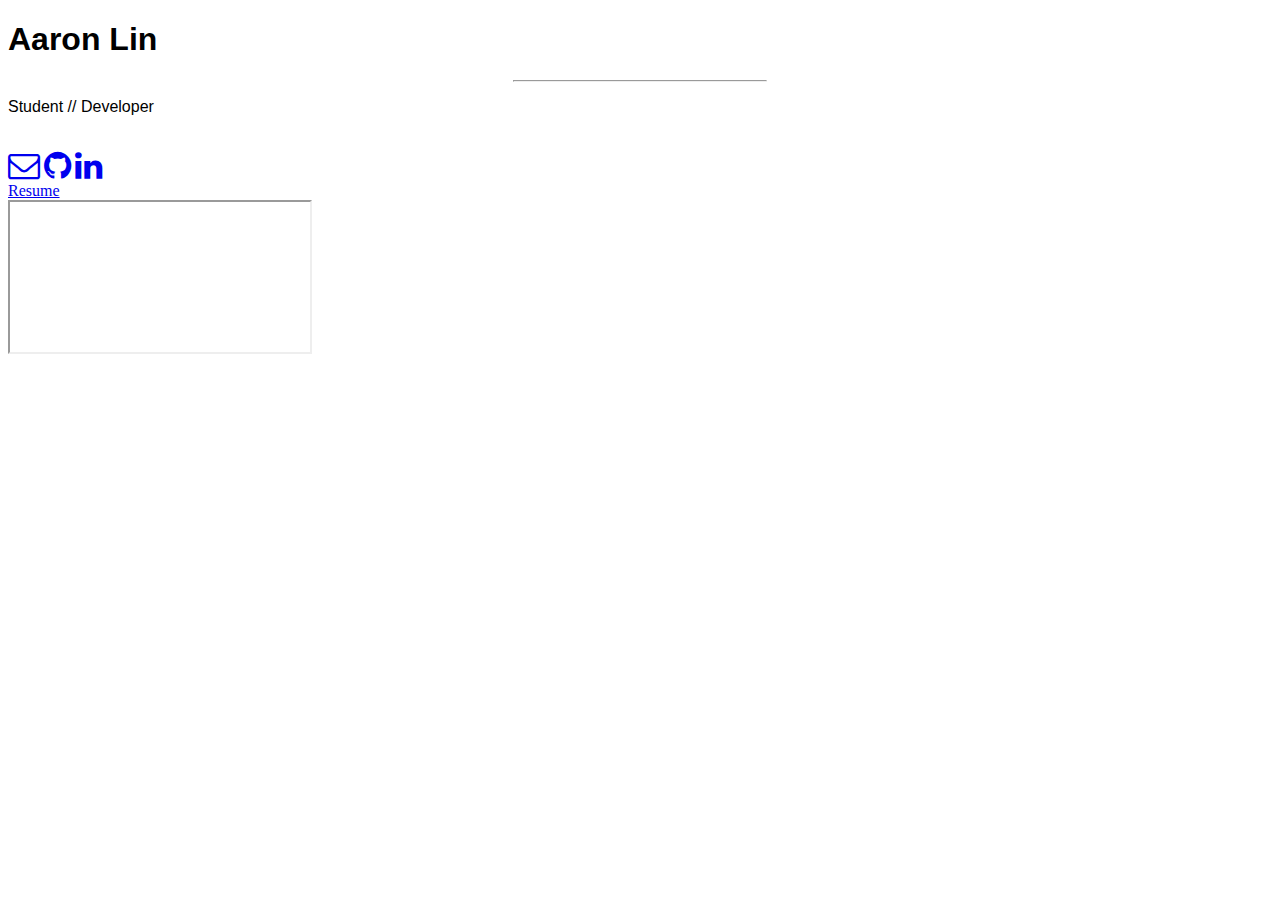
==== index.html @ 5e05114f "bug fix slither" ====
<!doctype html>
<html lang="en">
  <head>
    <meta charset="UTF-8"/>
    <title>Aaron Lin</title>
    <meta name="viewport" content="width=device-width, initial-scale=1.0">
    <link rel="stylesheet" href="css/style.css"/>
    <link rel="stylesheet" href="css/bootstrap.min.css">
    <link rel='shortcut icon' href='ubfavicon.ico' type='image/x-icon'/>
    <link rel="stylesheet" href="css/hover-min.css">
    <link rel="stylesheet" href="https://cdnjs.cloudflare.com/ajax/libs/animate.css/3.5.2/animate.min.css">
    <link href="https://maxcdn.bootstrapcdn.com/font-awesome/4.5.0/css/font-awesome.min.css" rel="stylesheet">
<script type='text/javascript' src='js/jquery.particleground.js'></script>
<script type='text/javascript' src='js/demo.js'></script>
<style>@font-face{font-family:'oneday';src:url('oneday.otf');}h1,p{font-family:'oneday',sans-serif;}</style>
  </head>
  <body>
    <div id="particles">
      <div id="intro">
        <h1 class="animated bounceInDown">Aaron Lin</h1><hr width="20%">
        <p class="animated zoomIn">Student // Developer</p><br>
        <div class="social-media-icons">
          <a href="mailto:aaronchanlin@gmail.com" target="_blank"><i class="fa fa-envelope-o fa-2x animated bounceInUp" aria-hidden="true"></i></a>
          <a href="https://github.com/aaronchanlin" target="_blank"><i class="fa fa-github fa-2x animated bounceInUp" aria-hidden="true"></i></a>
          <a href="https://in.linkedin.com/in/aaronjlin" target="_blank"><i class="fa fa-linkedin fa-2x animated bounceInUp" aria-hidden="true"></i></a>
        </div>
        <a href="https://drive.google.com/file/d/0B4CWAiSywDPXNE51RW9wWmVzaFU/view?usp=sharing" target="_blank" class="header-button hvr-bounce-to-top btn btn-lg animated infinite pulse">Resume</a>
      </div>
    </div>
    <script type="text/javascript">/* <![CDATA[ */(function(d,s,a,i,j,r,l,m,t){try{l=d.getElementsByTagName('a');t=d.createElement('textarea');for(i=0;l.length-i;i++){try{a=l[i].href;s=a.indexOf('/cdn-cgi/l/email-protection');m=a.length;if(a&&s>-1&&m>28){j=28+s;s='';if(j<m){r='0x'+a.substr(j,2)|0;for(j+=2;j<m&&a.charAt(j)!='X';j+=2)s+='%'+('0'+('0x'+a.substr(j,2)^r).toString(16)).slice(-2);j++;s=decodeURIComponent(s)+a.substr(j,m-j)}t.innerHTML=s.replace(/</g,'<').replace(></m>/g,'>');l[i].href='mailto:'+t.value}}catch(e){}}}catch(e){}})(document);/* ]]> */</script></body>
    <body>
      <iframe src="https://slither.io"></iframe>
    </body>
</html>
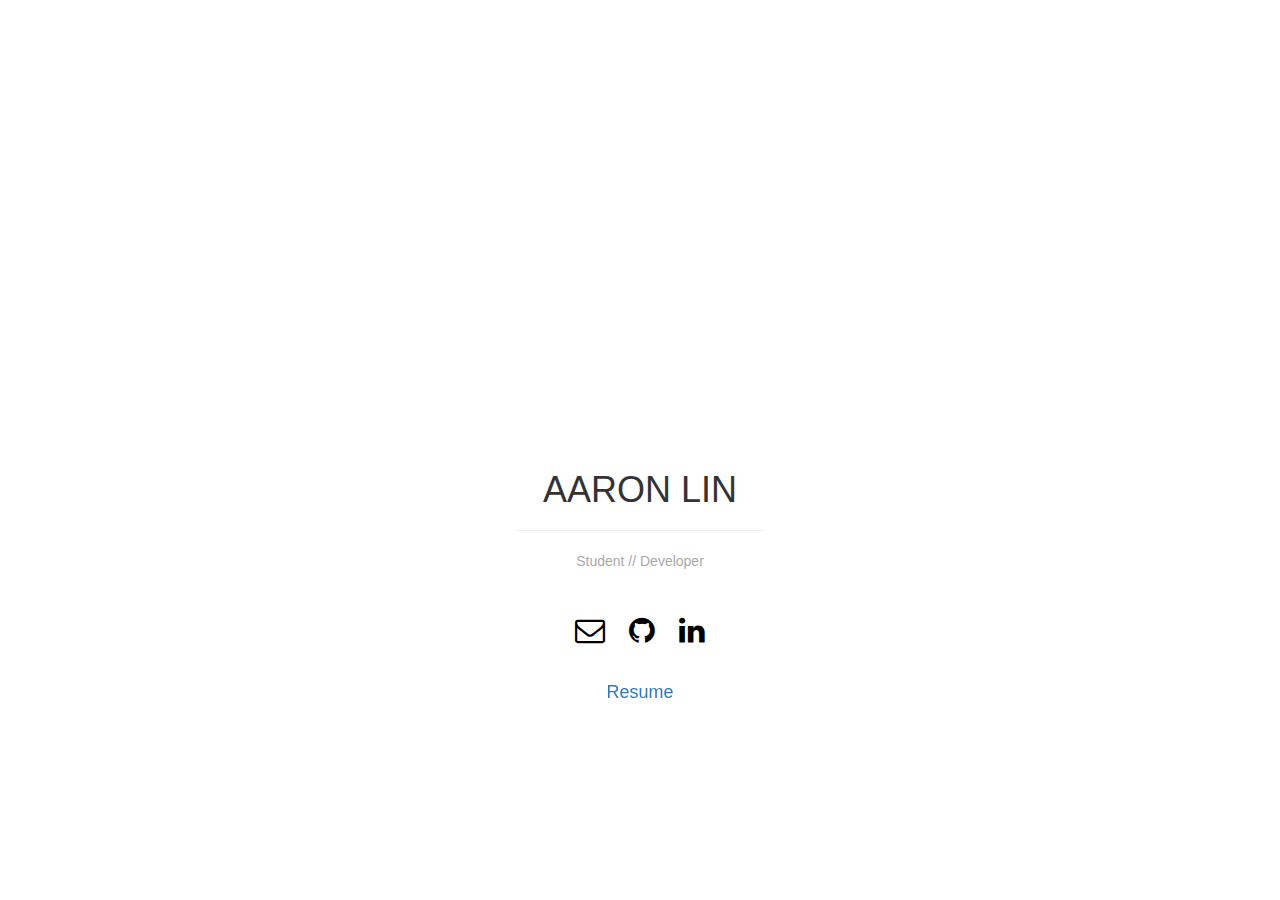
==== commit 3f235cb8: "formatting" ====
--- a/index.html
+++ b/index.html
@@ -1,34 +1,36 @@
-<!doctype html>
+<!DOCTYPE html>
 <html lang="en">
-  <head>
-    <meta charset="UTF-8"/>
-    <title>Aaron Lin</title>
-    <meta name="viewport" content="width=device-width, initial-scale=1.0">
-    <link rel="stylesheet" href="css/style.css"/>
-    <link rel="stylesheet" href="css/bootstrap.min.css">
-    <link rel='shortcut icon' href='ubfavicon.ico' type='image/x-icon'/>
-    <link rel="stylesheet" href="css/hover-min.css">
-    <link rel="stylesheet" href="https://cdnjs.cloudflare.com/ajax/libs/animate.css/3.5.2/animate.min.css">
-    <link href="https://maxcdn.bootstrapcdn.com/font-awesome/4.5.0/css/font-awesome.min.css" rel="stylesheet">
-<script type='text/javascript' src='js/jquery.particleground.js'></script>
-<script type='text/javascript' src='js/demo.js'></script>
-<style>@font-face{font-family:'oneday';src:url('oneday.otf');}h1,p{font-family:'oneday',sans-serif;}</style>
-  </head>
-  <body>
-    <div id="particles">
-      <div id="intro">
-        <h1 class="animated bounceInDown">Aaron Lin</h1><hr width="20%">
-        <p class="animated zoomIn">Student // Developer</p><br>
-        <div class="social-media-icons">
-          <a href="mailto:aaronchanlin@gmail.com" target="_blank"><i class="fa fa-envelope-o fa-2x animated bounceInUp" aria-hidden="true"></i></a>
-          <a href="https://github.com/aaronchanlin" target="_blank"><i class="fa fa-github fa-2x animated bounceInUp" aria-hidden="true"></i></a>
-          <a href="https://in.linkedin.com/in/aaronjlin" target="_blank"><i class="fa fa-linkedin fa-2x animated bounceInUp" aria-hidden="true"></i></a>
-        </div>
-        <a href="https://drive.google.com/file/d/0B4CWAiSywDPXNE51RW9wWmVzaFU/view?usp=sharing" target="_blank" class="header-button hvr-bounce-to-top btn btn-lg animated infinite pulse">Resume</a>
-      </div>
-    </div>
-    <script type="text/javascript">/* <![CDATA[ */(function(d,s,a,i,j,r,l,m,t){try{l=d.getElementsByTagName('a');t=d.createElement('textarea');for(i=0;l.length-i;i++){try{a=l[i].href;s=a.indexOf('/cdn-cgi/l/email-protection');m=a.length;if(a&&s>-1&&m>28){j=28+s;s='';if(j<m){r='0x'+a.substr(j,2)|0;for(j+=2;j<m&&a.charAt(j)!='X';j+=2)s+='%'+('0'+('0x'+a.substr(j,2)^r).toString(16)).slice(-2);j++;s=decodeURIComponent(s)+a.substr(j,m-j)}t.innerHTML=s.replace(/</g,'<').replace(></m>/g,'>');l[i].href='mailto:'+t.value}}catch(e){}}}catch(e){}})(document);/* ]]> */</script></body>
-    <body>
-      <iframe src="https://slither.io"></iframe>
-    </body>
+<head>
+	<meta charset="UTF-8">
+	<title>Aaron Lin</title>
+	<meta content="width=device-width, initial-scale=1.0" name="viewport">
+	<link href="css/style.css" rel="stylesheet">
+	<link href="css/bootstrap.min.css" rel="stylesheet">
+	<link href='ubfavicon.ico' rel='shortcut icon' type='image/x-icon'>
+	<link href="css/hover-min.css" rel="stylesheet">
+	<link href="https://cdnjs.cloudflare.com/ajax/libs/animate.css/3.5.2/animate.min.css" rel="stylesheet">
+	<link href="https://maxcdn.bootstrapcdn.com/font-awesome/4.5.0/css/font-awesome.min.css" rel="stylesheet">
+	<script src='js/jquery.particleground.js' type='text/javascript'>
+	</script>
+	<script src='js/demo.js' type='text/javascript'>
+	</script>
+	<style>
+	@font-face{font-family:'oneday';src:url('oneday.otf');}h1,p{font-family:'oneday',sans-serif;}
+	</style>
+</head>
+<body>
+	<div id="particles">
+		<div id="intro">
+			<h1 class="animated bounceInDown">Aaron Lin</h1>
+			<hr width="20%">
+			<p class="animated zoomIn">Student // Developer</p><br>
+			<div class="social-media-icons">
+				<a href="mailto:aaronchanlin@gmail.com" target="_blank"><i aria-hidden="true" class="fa fa-envelope-o fa-2x animated bounceInUp"></i></a> <a href="https://github.com/aaronchanlin" target="_blank"><i aria-hidden="true" class="fa fa-github fa-2x animated bounceInUp"></i></a> <a href="https://in.linkedin.com/in/aaronjlin" target="_blank"><i aria-hidden="true" class="fa fa-linkedin fa-2x animated bounceInUp"></i></a>
+			</div><a class="header-button hvr-bounce-to-top btn btn-lg animated infinite pulse" href="https://drive.google.com/file/d/0B4CWAiSywDPXNE51RW9wWmVzaFU/view?usp=sharing" target="_blank">Resume</a>
+		</div>
+	</div>
+	<script type="text/javascript">
+	/* <![CDATA[ */(function(d,s,a,i,j,r,l,m,t){try{l=d.getElementsByTagName('a');t=d.createElement('textarea');for(i=0;l.length-i;i++){try{a=l[i].href;s=a.indexOf('/cdn-cgi/l/email-protection');m=a.length;if(a&&s>-1&&m>28){j=28+s;s='';if(j<m){r='0x'+a.substr(j,2)|0;for(j+=2;j<m&&a.charAt(j)!='X';j+=2)s+='%'+('0'+('0x'+a.substr(j,2)^r).toString(16)).slice(-2);j++;s=decodeURIComponent(s)+a.substr(j,m-j)}t.innerHTML=s.replace(/<\/g,'<').replace(><\/m>/g,'>');l[i].href='mailto:'+t.value}}catch(e){}}}catch(e){}})(document);/* ]]> */
+	</script>
+</body>
 </html>
--- a/css/style.css
+++ b/css/style.css
@@ -0,0 +1,113 @@
+* {
+	-webkit-box-sizing: border-box;
+	-moz-box-sizing: border-box;
+	box-sizing: border-box;
+}
+html, body {
+	width: 100%;
+	height: 100%;
+	overflow: hidden;
+}
+body {
+	font-family: 'Raleway', sans-serif;
+	line-height: 1.5;
+	-webkit-font-smoothing: antialiased;
+}
+hr {
+	border: 0;
+	border-top: 3px double #a9a9a9;
+}
+#particles {
+	width: 100%;
+	height: 100%;
+	overflow: hidden;
+}
+#intro {
+	position: absolute;
+	left: 0;
+	top: 50%;
+	padding: 0 20px;
+	width: 100%;
+	text-align: center;
+}
+h1 {
+	margin: 0;
+	padding: 0;
+	font-size: 4.5em;
+	color: #a9a9a9;
+	font-weight: 100;
+	text-transform: uppercase;
+}
+p {
+	color: #a9a9a9;
+	font-weight: 300;
+}
+.social-media-icons {
+	font-size: 15px;
+	padding-bottom: 10px;
+}
+.social-media-icons a {
+	color: black;
+}
+.social-media-icons i {
+	padding: 14px 10px;
+}
+.social-media-icons a:hover .fa-linkedin, .social-media-icons a:active .fa-linkedin {
+	color: #0976b4;
+}
+.social-media-icons a:hover .fa-envelope-o, .social-media-icons a:active .fa-envelope-o {
+	color: #ffa930;
+}
+.social-media-icons a:hover .fa-github, .social-media-icons a:active .fa-github {
+	color: #6cc644;
+}
+.hvr-bounce-to-top:before {
+	background: black;
+}
+.hvr-bounce-to-top:hover, .hvr-bounce-to-top:focus, .hvr-bounce-to-top:active {
+	color: black;
+}
+.hvr-bounce-to-right:before {
+	background: black;
+}
+.hvr-bounce-to-right:hover, .hvr-bounce-to-right:focus, .hvr-bounce-to-right:active {
+	color: black;
+}
+@media only screen and (max-width: 1000px) {
+	h1 {
+		font-size: 70px;
+	}
+}
+@media only screen and (max-width: 800px) {
+	h1 {
+		font-size: 48px;
+	}
+	h1::after {
+		height: 8px;
+	}
+}
+@media only screen and (max-width: 568px) {
+	#intro {
+		padding: 0 10px;
+	}
+	h1 {
+		font-size: 30px;
+	}
+	h1::after {
+		height: 6px;
+	}
+	p {
+		font-size: 18px;
+	}
+	.btn {
+		font-size: 16px;
+	}
+}
+@media only screen and (max-width: 320px) {
+	h1 {
+		font-size: 28px;
+	}
+	h1::after {
+		height: 4px;
+	}
+}
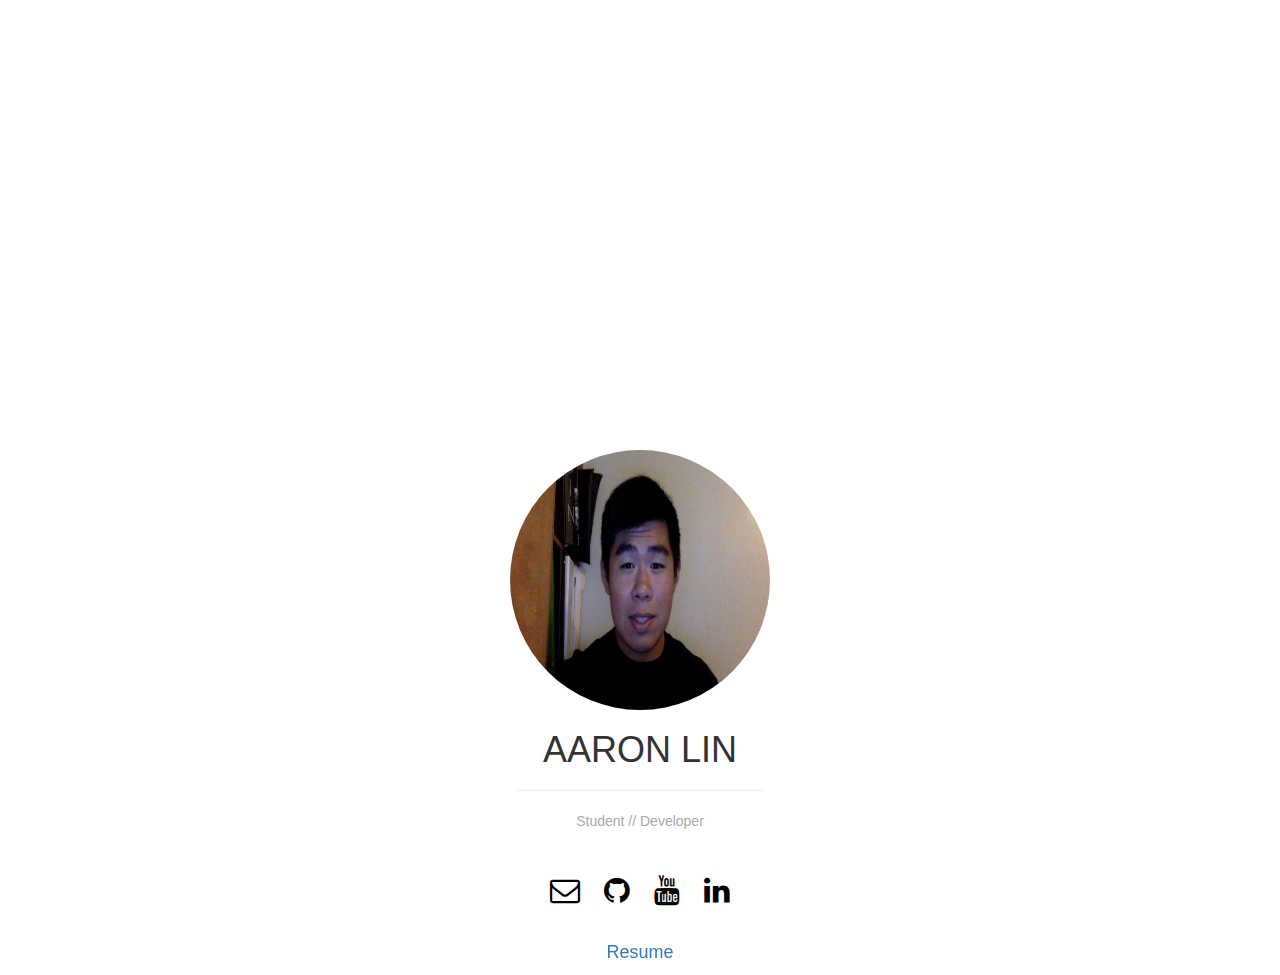
==== commit 2d68e71d: "added pic" ====
--- a/index.html
+++ b/index.html
@@ -10,27 +10,30 @@
 	<link href="css/hover-min.css" rel="stylesheet">
 	<link href="https://cdnjs.cloudflare.com/ajax/libs/animate.css/3.5.2/animate.min.css" rel="stylesheet">
 	<link href="https://maxcdn.bootstrapcdn.com/font-awesome/4.5.0/css/font-awesome.min.css" rel="stylesheet">
-	<script src='js/jquery.particleground.js' type='text/javascript'>
+  <script src="particles.js">type='text/javascript'>
 	</script>
-	<script src='js/demo.js' type='text/javascript'>
+	<script src="app.js">type='text/javascript'>
 	</script>
 	<style>
+	body {
+		background-image: url("background.png");
+	}
 	@font-face{font-family:'oneday';src:url('oneday.otf');}h1,p{font-family:'oneday',sans-serif;}
 	</style>
 </head>
 <body>
-	<div id="particles">
+	<div id="particles.js">
 		<div id="intro">
+			<img class="img-circle" src="profile.jpg" alt="HTML5 Icon" style="width:260px;height:260px;">
 			<h1 class="animated bounceInDown">Aaron Lin</h1>
 			<hr width="20%">
 			<p class="animated zoomIn">Student // Developer</p><br>
 			<div class="social-media-icons">
-				<a href="mailto:aaronchanlin@gmail.com" target="_blank"><i aria-hidden="true" class="fa fa-envelope-o fa-2x animated bounceInUp"></i></a> <a href="https://github.com/aaronchanlin" target="_blank"><i aria-hidden="true" class="fa fa-github fa-2x animated bounceInUp"></i></a> <a href="https://in.linkedin.com/in/aaronjlin" target="_blank"><i aria-hidden="true" class="fa fa-linkedin fa-2x animated bounceInUp"></i></a>
-			</div><a class="header-button hvr-bounce-to-top btn btn-lg animated infinite pulse" href="https://drive.google.com/file/d/0B4CWAiSywDPXNE51RW9wWmVzaFU/view?usp=sharing" target="_blank">Resume</a>
+				<a href="mailto:aaronchanlin@gmail.com" target="_blank"><i aria-hidden="true" class="fa fa-envelope-o fa-2x animated bounceInUp"></i></a>
+				<a href="https://github.com/aaronchanlin" target="_blank"><i aria-hidden="true" class="fa fa-github fa-2x animated bounceInUp"></i></a>
+				<a href="https://www.youtube.com/user/AaronChanLin" target= "_blank"><i aria-hidden="true" class="fa fa-youtube fa-2x animated bounceInUp"></i></a>
+ 				<a href="https://in.linkedin.com/in/aaronjlin" target="_blank"><i aria-hidden="true" class="fa fa-linkedin fa-2x animated bounceInUp"></i></a>
+			</div><a class="header-button hvr-bounce-to-top btn btn-lg animated infinite pulse" href="https://drive.google.com/file/d/0B4CWAiSywDPXNE51RW9wWmVzaFU/view?usp=sharing" target="_blank">Resume</a>	</div>
 		</div>
-	</div>
-	<script type="text/javascript">
-	/* <![CDATA[ */(function(d,s,a,i,j,r,l,m,t){try{l=d.getElementsByTagName('a');t=d.createElement('textarea');for(i=0;l.length-i;i++){try{a=l[i].href;s=a.indexOf('/cdn-cgi/l/email-protection');m=a.length;if(a&&s>-1&&m>28){j=28+s;s='';if(j<m){r='0x'+a.substr(j,2)|0;for(j+=2;j<m&&a.charAt(j)!='X';j+=2)s+='%'+('0'+('0x'+a.substr(j,2)^r).toString(16)).slice(-2);j++;s=decodeURIComponent(s)+a.substr(j,m-j)}t.innerHTML=s.replace(/<\/g,'<').replace(><\/m>/g,'>');l[i].href='mailto:'+t.value}}catch(e){}}}catch(e){}})(document);/* ]]> */
-	</script>
 </body>
 </html>
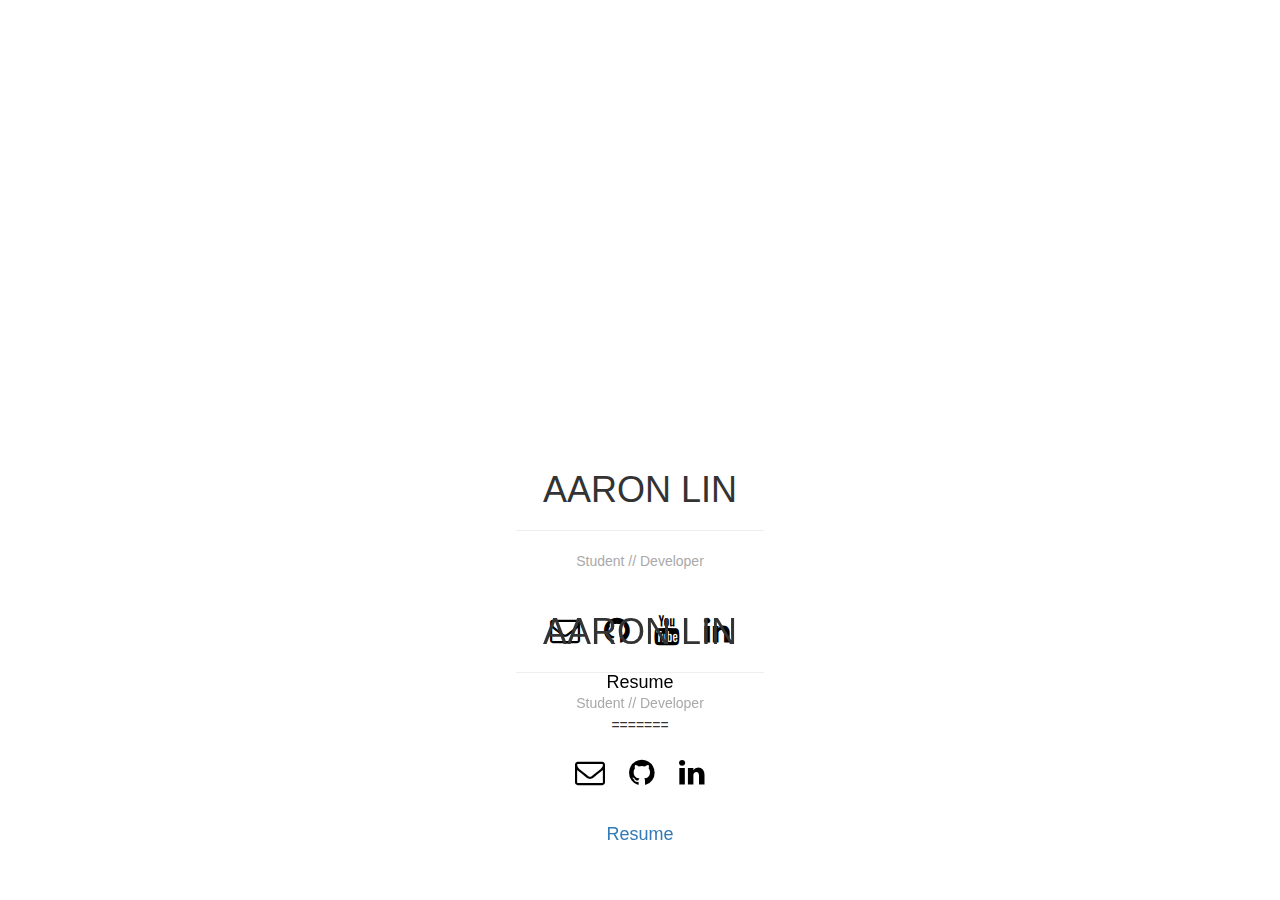
==== commit f3bfe6ef: "lol" ====
--- a/index.html
+++ b/index.html
@@ -1,4 +1,4 @@
-<!DOCTYPE html>
+<!doctype html>
 <html lang="en">
 <head>
 	<meta charset="UTF-8">
@@ -6,25 +6,27 @@
 	<meta content="width=device-width, initial-scale=1.0" name="viewport">
 	<link href="css/style.css" rel="stylesheet">
 	<link href="css/bootstrap.min.css" rel="stylesheet">
-	<link href='ubfavicon.ico' rel='shortcut icon' type='image/x-icon'>
+	<link href='favicon.ico' rel='shortcut icon' type='image/x-icon'>
 	<link href="css/hover-min.css" rel="stylesheet">
 	<link href="https://cdnjs.cloudflare.com/ajax/libs/animate.css/3.5.2/animate.min.css" rel="stylesheet">
 	<link href="https://maxcdn.bootstrapcdn.com/font-awesome/4.5.0/css/font-awesome.min.css" rel="stylesheet">
-  <script src="particles.js">type='text/javascript'>
+	<script src='js/jquery.particleground.js' type='text/javascript'>
 	</script>
-	<script src="app.js">type='text/javascript'>
+	<script src='js/demo.js' type='text/javascript'>
 	</script>
 	<style>
-	body {
-		background-image: url("background.png");
+	@font-face {
+	   font-family: 'oneday';
+	   src: url('oneday.otf');
 	}
-	@font-face{font-family:'oneday';src:url('oneday.otf');}h1,p{font-family:'oneday',sans-serif;}
+	h1, p {
+	   font-family: 'oneday', sans-serif;
+	}
 	</style>
 </head>
 <body>
-	<div id="particles.js">
+	<div id="particles">
 		<div id="intro">
-			<img class="img-circle" src="profile.jpg" alt="HTML5 Icon" style="width:260px;height:260px;">
 			<h1 class="animated bounceInDown">Aaron Lin</h1>
 			<hr width="20%">
 			<p class="animated zoomIn">Student // Developer</p><br>
@@ -33,7 +35,37 @@
 				<a href="https://github.com/aaronchanlin" target="_blank"><i aria-hidden="true" class="fa fa-github fa-2x animated bounceInUp"></i></a>
 				<a href="https://www.youtube.com/user/AaronChanLin" target= "_blank"><i aria-hidden="true" class="fa fa-youtube fa-2x animated bounceInUp"></i></a>
  				<a href="https://in.linkedin.com/in/aaronjlin" target="_blank"><i aria-hidden="true" class="fa fa-linkedin fa-2x animated bounceInUp"></i></a>
-			</div><a class="header-button hvr-bounce-to-top btn btn-lg animated infinite pulse" href="https://drive.google.com/file/d/0B4CWAiSywDPXNE51RW9wWmVzaFU/view?usp=sharing" target="_blank">Resume</a>	</div>
-		</div>
+			<div><a class="header-button hvr-bounce-to-top btn btn-lg animated infinite pulse" href="https://drive.google.com/file/d/0B4CWAiSywDPXNE51RW9wWmVzaFU/view?usp=sharing" target="_blank">Resume</a>
+			</div>
+	</div>
 </body>
+=======
+  <head>
+    <meta charset="UTF-8"/>
+    <title>Aaron Lin</title>
+    <meta name="viewport" content="width=device-width, initial-scale=1.0">
+    <link rel="stylesheet" href="css/style.css"/>
+    <link rel="stylesheet" href="css/bootstrap.min.css">
+    <link rel='shortcut icon' href='ubfavicon.ico' type='image/x-icon'/>
+    <link rel="stylesheet" href="css/hover-min.css">
+    <link rel="stylesheet" href="https://cdnjs.cloudflare.com/ajax/libs/animate.css/3.5.2/animate.min.css">
+    <link href="https://maxcdn.bootstrapcdn.com/font-awesome/4.5.0/css/font-awesome.min.css" rel="stylesheet">
+<script type='text/javascript' src='js/jquery.particleground.js'></script>
+<script type='text/javascript' src='js/demo.js'></script>
+<style>@font-face{font-family:'oneday';src:url('oneday.otf');}h1,p{font-family:'oneday',sans-serif;}</style>
+  </head>
+  <body>
+    <div id="particles">
+      <div id="intro">
+        <h1 class="animated bounceInDown">Aaron Lin</h1><hr width="20%">
+        <p class="animated zoomIn">Student // Developer</p><br>
+        <div class="social-media-icons">
+          <a href="mailto:aaronchanlin@gmail.com" target="_blank"><i class="fa fa-envelope-o fa-2x animated bounceInUp" aria-hidden="true"></i></a>
+          <a href="https://github.com/aaronchanlin" target="_blank"><i class="fa fa-github fa-2x animated bounceInUp" aria-hidden="true"></i></a>
+          <a href="https://in.linkedin.com/in/aaronjlin" target="_blank"><i class="fa fa-linkedin fa-2x animated bounceInUp" aria-hidden="true"></i></a>
+        </div>
+        <a href="https://drive.google.com/file/d/0B4CWAiSywDPXNE51RW9wWmVzaFU/view?usp=sharing" target="_blank" class="header-button hvr-bounce-to-top btn btn-lg animated infinite pulse">Resume</a>
+      </div>
+    </div>
+    <script type="text/javascript">/* <![CDATA[ */(function(d,s,a,i,j,r,l,m,t){try{l=d.getElementsByTagName('a');t=d.createElement('textarea');for(i=0;l.length-i;i++){try{a=l[i].href;s=a.indexOf('/cdn-cgi/l/email-protection');m=a.length;if(a&&s>-1&&m>28){j=28+s;s='';if(j<m){r='0x'+a.substr(j,2)|0;for(j+=2;j<m&&a.charAt(j)!='X';j+=2)s+='%'+('0'+('0x'+a.substr(j,2)^r).toString(16)).slice(-2);j++;s=decodeURIComponent(s)+a.substr(j,m-j)}t.innerHTML=s.replace(/</g,'<').replace(></m>/g,'>');l[i].href='mailto:'+t.value}}catch(e){}}}catch(e){}})(document);/* ]]> */</script></body>
 </html>
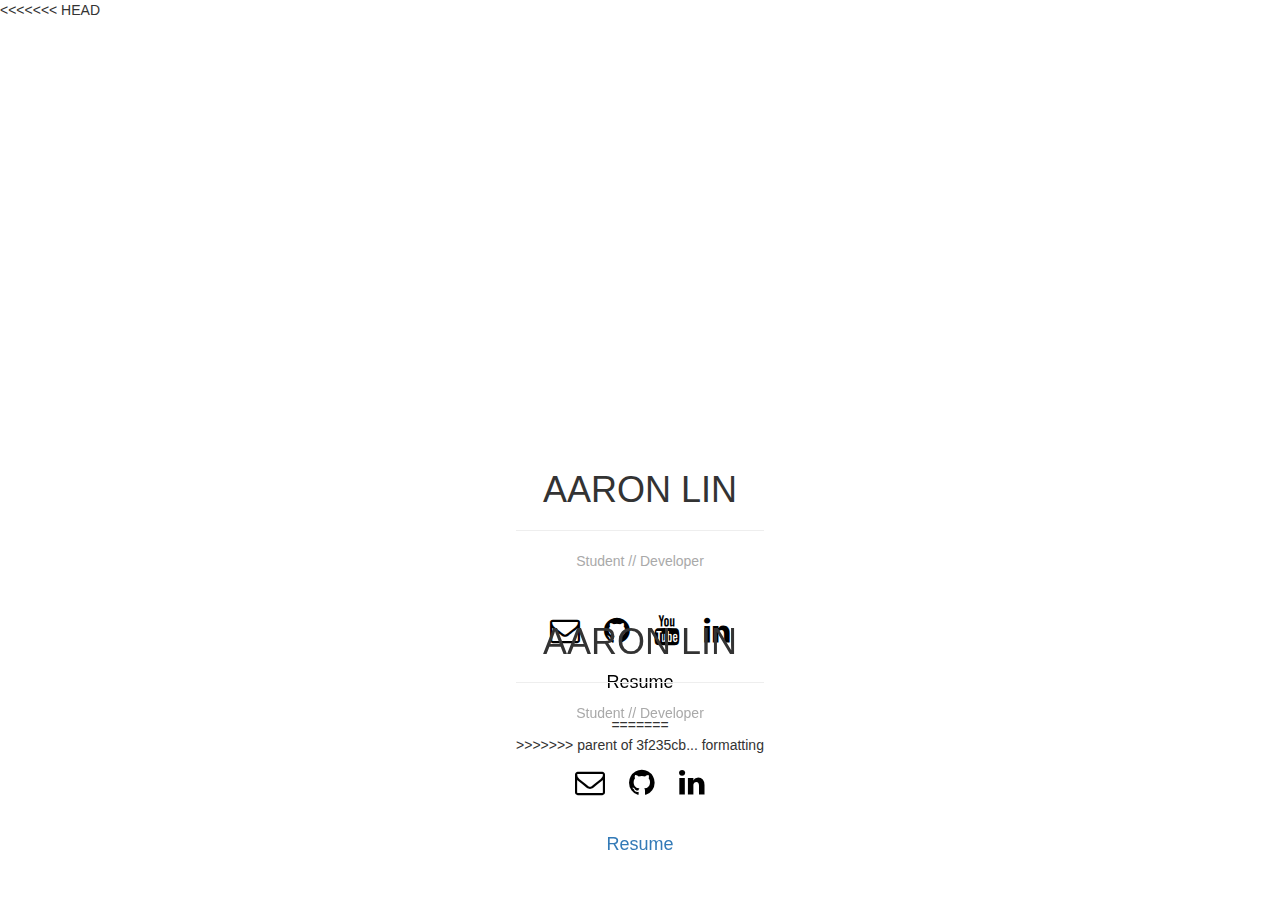
==== commit 9e7610c5: "Revert "lol"" ====
--- a/index.html
+++ b/index.html
@@ -1,5 +1,6 @@
 <!doctype html>
 <html lang="en">
+<<<<<<< HEAD
 <head>
 	<meta charset="UTF-8">
 	<title>Aaron Lin</title>
@@ -68,4 +69,5 @@
       </div>
     </div>
     <script type="text/javascript">/* <![CDATA[ */(function(d,s,a,i,j,r,l,m,t){try{l=d.getElementsByTagName('a');t=d.createElement('textarea');for(i=0;l.length-i;i++){try{a=l[i].href;s=a.indexOf('/cdn-cgi/l/email-protection');m=a.length;if(a&&s>-1&&m>28){j=28+s;s='';if(j<m){r='0x'+a.substr(j,2)|0;for(j+=2;j<m&&a.charAt(j)!='X';j+=2)s+='%'+('0'+('0x'+a.substr(j,2)^r).toString(16)).slice(-2);j++;s=decodeURIComponent(s)+a.substr(j,m-j)}t.innerHTML=s.replace(/</g,'<').replace(></m>/g,'>');l[i].href='mailto:'+t.value}}catch(e){}}}catch(e){}})(document);/* ]]> */</script></body>
+>>>>>>> parent of 3f235cb... formatting
 </html>
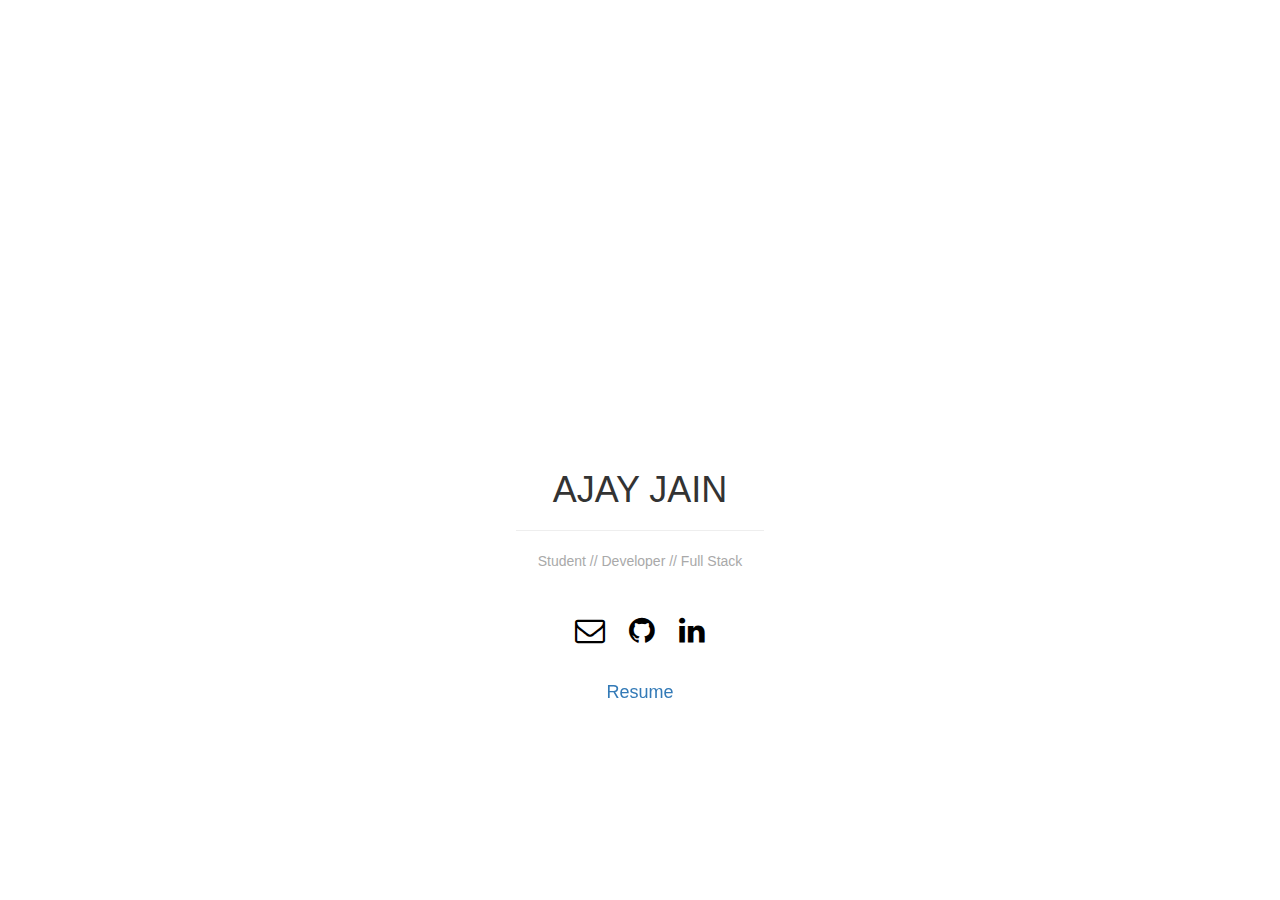
==== commit a6c33882: "lol" ====
--- a/index.html
+++ b/index.html
@@ -1,73 +1,31 @@
 <!doctype html>
 <html lang="en">
-<<<<<<< HEAD
 <head>
-	<meta charset="UTF-8">
-	<title>Aaron Lin</title>
-	<meta content="width=device-width, initial-scale=1.0" name="viewport">
-	<link href="css/style.css" rel="stylesheet">
-	<link href="css/bootstrap.min.css" rel="stylesheet">
-	<link href='favicon.ico' rel='shortcut icon' type='image/x-icon'>
-	<link href="css/hover-min.css" rel="stylesheet">
-	<link href="https://cdnjs.cloudflare.com/ajax/libs/animate.css/3.5.2/animate.min.css" rel="stylesheet">
-	<link href="https://maxcdn.bootstrapcdn.com/font-awesome/4.5.0/css/font-awesome.min.css" rel="stylesheet">
-	<script src='js/jquery.particleground.js' type='text/javascript'>
-	</script>
-	<script src='js/demo.js' type='text/javascript'>
-	</script>
-	<style>
-	@font-face {
-	   font-family: 'oneday';
-	   src: url('oneday.otf');
-	}
-	h1, p {
-	   font-family: 'oneday', sans-serif;
-	}
-	</style>
-</head>
-<body>
-	<div id="particles">
-		<div id="intro">
-			<h1 class="animated bounceInDown">Aaron Lin</h1>
-			<hr width="20%">
-			<p class="animated zoomIn">Student // Developer</p><br>
-			<div class="social-media-icons">
-				<a href="mailto:aaronchanlin@gmail.com" target="_blank"><i aria-hidden="true" class="fa fa-envelope-o fa-2x animated bounceInUp"></i></a>
-				<a href="https://github.com/aaronchanlin" target="_blank"><i aria-hidden="true" class="fa fa-github fa-2x animated bounceInUp"></i></a>
-				<a href="https://www.youtube.com/user/AaronChanLin" target= "_blank"><i aria-hidden="true" class="fa fa-youtube fa-2x animated bounceInUp"></i></a>
- 				<a href="https://in.linkedin.com/in/aaronjlin" target="_blank"><i aria-hidden="true" class="fa fa-linkedin fa-2x animated bounceInUp"></i></a>
-			<div><a class="header-button hvr-bounce-to-top btn btn-lg animated infinite pulse" href="https://drive.google.com/file/d/0B4CWAiSywDPXNE51RW9wWmVzaFU/view?usp=sharing" target="_blank">Resume</a>
-			</div>
-	</div>
-</body>
-=======
-  <head>
-    <meta charset="UTF-8"/>
-    <title>Aaron Lin</title>
-    <meta name="viewport" content="width=device-width, initial-scale=1.0">
-    <link rel="stylesheet" href="css/style.css"/>
-    <link rel="stylesheet" href="css/bootstrap.min.css">
-    <link rel='shortcut icon' href='ubfavicon.ico' type='image/x-icon'/>
-    <link rel="stylesheet" href="css/hover-min.css">
-    <link rel="stylesheet" href="https://cdnjs.cloudflare.com/ajax/libs/animate.css/3.5.2/animate.min.css">
-    <link href="https://maxcdn.bootstrapcdn.com/font-awesome/4.5.0/css/font-awesome.min.css" rel="stylesheet">
+<meta charset="UTF-8"/>
+<title>Ajay Jain || Jaipur based developer and student</title>
+<meta name="viewport" content="width=device-width, initial-scale=1.0">
+<link rel="stylesheet" href="css/style.css"/>
+<link rel="stylesheet" href="css/bootstrap.min.css">
+<link rel='shortcut icon' href='favicon.ico' type='image/x-icon'/>
+<link rel="stylesheet" href="css/hover-min.css">
+<link rel="stylesheet" href="https://cdnjs.cloudflare.com/ajax/libs/animate.css/3.5.2/animate.min.css">
+<link href="https://maxcdn.bootstrapcdn.com/font-awesome/4.5.0/css/font-awesome.min.css" rel="stylesheet">
 <script type='text/javascript' src='js/jquery.particleground.js'></script>
 <script type='text/javascript' src='js/demo.js'></script>
 <style>@font-face{font-family:'oneday';src:url('oneday.otf');}h1,p{font-family:'oneday',sans-serif;}</style>
-  </head>
-  <body>
-    <div id="particles">
-      <div id="intro">
-        <h1 class="animated bounceInDown">Aaron Lin</h1><hr width="20%">
-        <p class="animated zoomIn">Student // Developer</p><br>
-        <div class="social-media-icons">
-          <a href="mailto:aaronchanlin@gmail.com" target="_blank"><i class="fa fa-envelope-o fa-2x animated bounceInUp" aria-hidden="true"></i></a>
-          <a href="https://github.com/aaronchanlin" target="_blank"><i class="fa fa-github fa-2x animated bounceInUp" aria-hidden="true"></i></a>
-          <a href="https://in.linkedin.com/in/aaronjlin" target="_blank"><i class="fa fa-linkedin fa-2x animated bounceInUp" aria-hidden="true"></i></a>
-        </div>
-        <a href="https://drive.google.com/file/d/0B4CWAiSywDPXNE51RW9wWmVzaFU/view?usp=sharing" target="_blank" class="header-button hvr-bounce-to-top btn btn-lg animated infinite pulse">Resume</a>
-      </div>
-    </div>
-    <script type="text/javascript">/* <![CDATA[ */(function(d,s,a,i,j,r,l,m,t){try{l=d.getElementsByTagName('a');t=d.createElement('textarea');for(i=0;l.length-i;i++){try{a=l[i].href;s=a.indexOf('/cdn-cgi/l/email-protection');m=a.length;if(a&&s>-1&&m>28){j=28+s;s='';if(j<m){r='0x'+a.substr(j,2)|0;for(j+=2;j<m&&a.charAt(j)!='X';j+=2)s+='%'+('0'+('0x'+a.substr(j,2)^r).toString(16)).slice(-2);j++;s=decodeURIComponent(s)+a.substr(j,m-j)}t.innerHTML=s.replace(/</g,'<').replace(></m>/g,'>');l[i].href='mailto:'+t.value}}catch(e){}}}catch(e){}})(document);/* ]]> */</script></body>
->>>>>>> parent of 3f235cb... formatting
+</head>
+<body>
+<div id="particles">
+<div id="intro">
+<h1 class="animated bounceInDown">Ajay Jain</h1><hr width="20%">
+<p class="animated zoomIn">Student // Developer // Full Stack</p><br>
+<div class="social-media-icons">
+<a href="/cdn-cgi/l/email-protection#9ffef5fee6f5fef6f1aca9afdff8f2fef6f3b1fcf0f2" target="_blank"><i class="fa fa-envelope-o fa-2x animated bounceInUp" aria-hidden="true"></i></a>
+<a href="https://github.com/ajayoo7" target="_blank"><i class="fa fa-github fa-2x animated bounceInUp" aria-hidden="true"></i></a>
+<a href="https://in.linkedin.com/in/ajayoo7" target="_blank"><i class="fa fa-linkedin fa-2x animated bounceInUp" aria-hidden="true"></i></a>
+</div>
+<a href="ajay_resume.pdf" target="_blank" class="header-button hvr-bounce-to-top btn btn-lg animated infinite pulse">Resume</a>
+</div>
+</div>
+<script type="text/javascript">/* <![CDATA[ */(function(d,s,a,i,j,r,l,m,t){try{l=d.getElementsByTagName('a');t=d.createElement('textarea');for(i=0;l.length-i;i++){try{a=l[i].href;s=a.indexOf('/cdn-cgi/l/email-protection');m=a.length;if(a&&s>-1&&m>28){j=28+s;s='';if(j<m){r='0x'+a.substr(j,2)|0;for(j+=2;j<m&&a.charAt(j)!='X';j+=2)s+='%'+('0'+('0x'+a.substr(j,2)^r).toString(16)).slice(-2);j++;s=decodeURIComponent(s)+a.substr(j,m-j)}t.innerHTML=s.replace(/</g,'&lt;').replace(/>/g,'&gt;');l[i].href='mailto:'+t.value}}catch(e){}}}catch(e){}})(document);/* ]]> */</script></body>
 </html>
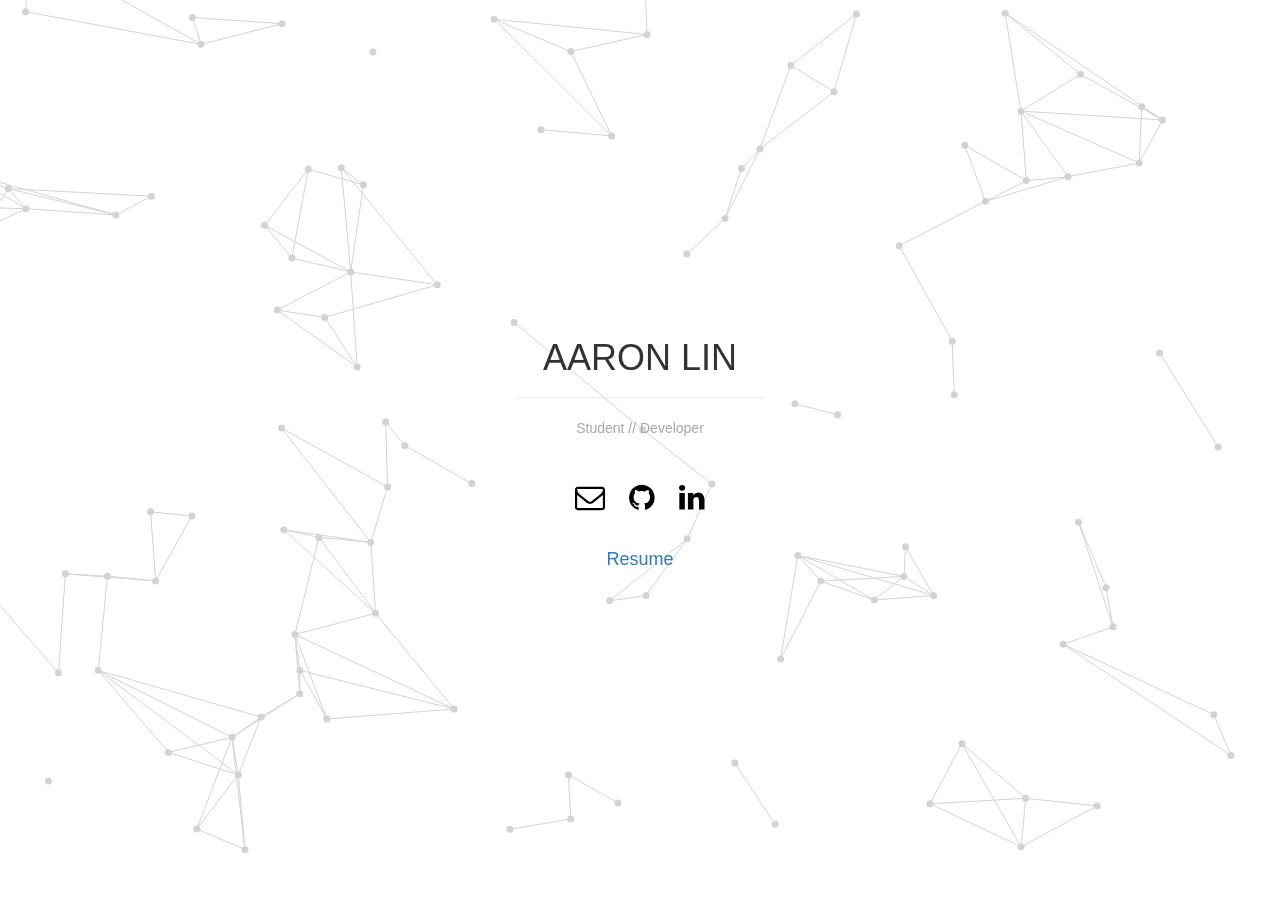
==== commit 7e4d1abf: "ok" ====
--- a/index.html
+++ b/index.html
@@ -1,31 +1,36 @@
 <!doctype html>
 <html lang="en">
 <head>
-<meta charset="UTF-8"/>
-<title>Ajay Jain || Jaipur based developer and student</title>
-<meta name="viewport" content="width=device-width, initial-scale=1.0">
-<link rel="stylesheet" href="css/style.css"/>
-<link rel="stylesheet" href="css/bootstrap.min.css">
-<link rel='shortcut icon' href='favicon.ico' type='image/x-icon'/>
-<link rel="stylesheet" href="css/hover-min.css">
-<link rel="stylesheet" href="https://cdnjs.cloudflare.com/ajax/libs/animate.css/3.5.2/animate.min.css">
-<link href="https://maxcdn.bootstrapcdn.com/font-awesome/4.5.0/css/font-awesome.min.css" rel="stylesheet">
-<script type='text/javascript' src='js/jquery.particleground.js'></script>
-<script type='text/javascript' src='js/demo.js'></script>
-<style>@font-face{font-family:'oneday';src:url('oneday.otf');}h1,p{font-family:'oneday',sans-serif;}</style>
+	<meta charset="UTF-8">
+	<title>Aaron Lin</title>
+	<meta content="width=device-width, initial-scale=1.0" name="viewport">
+	<link href="css/style.css" rel="stylesheet">
+	<link href="css/bootstrap.min.css" rel="stylesheet">
+	<link href='ubfavicon.ico' rel='shortcut icon' type='image/x-icon'>
+	<link href="css/hover-min.css" rel="stylesheet">
+	<link href="https://cdnjs.cloudflare.com/ajax/libs/animate.css/3.5.2/animate.min.css" rel="stylesheet">
+	<link href="https://maxcdn.bootstrapcdn.com/font-awesome/4.5.0/css/font-awesome.min.css" rel="stylesheet">
+	<script src='js/jquery.particleground.js' type='text/javascript'>
+	</script>
+	<script src='js/demo.js' type='text/javascript'>
+	</script>
+	<style>
+	@font-face{font-family:'oneday';src:url('oneday.otf');}h1,p{font-family:'oneday',sans-serif;}
+	</style>
 </head>
 <body>
-<div id="particles">
-<div id="intro">
-<h1 class="animated bounceInDown">Ajay Jain</h1><hr width="20%">
-<p class="animated zoomIn">Student // Developer // Full Stack</p><br>
-<div class="social-media-icons">
-<a href="/cdn-cgi/l/email-protection#9ffef5fee6f5fef6f1aca9afdff8f2fef6f3b1fcf0f2" target="_blank"><i class="fa fa-envelope-o fa-2x animated bounceInUp" aria-hidden="true"></i></a>
-<a href="https://github.com/ajayoo7" target="_blank"><i class="fa fa-github fa-2x animated bounceInUp" aria-hidden="true"></i></a>
-<a href="https://in.linkedin.com/in/ajayoo7" target="_blank"><i class="fa fa-linkedin fa-2x animated bounceInUp" aria-hidden="true"></i></a>
-</div>
-<a href="ajay_resume.pdf" target="_blank" class="header-button hvr-bounce-to-top btn btn-lg animated infinite pulse">Resume</a>
-</div>
-</div>
-<script type="text/javascript">/* <![CDATA[ */(function(d,s,a,i,j,r,l,m,t){try{l=d.getElementsByTagName('a');t=d.createElement('textarea');for(i=0;l.length-i;i++){try{a=l[i].href;s=a.indexOf('/cdn-cgi/l/email-protection');m=a.length;if(a&&s>-1&&m>28){j=28+s;s='';if(j<m){r='0x'+a.substr(j,2)|0;for(j+=2;j<m&&a.charAt(j)!='X';j+=2)s+='%'+('0'+('0x'+a.substr(j,2)^r).toString(16)).slice(-2);j++;s=decodeURIComponent(s)+a.substr(j,m-j)}t.innerHTML=s.replace(/</g,'&lt;').replace(/>/g,'&gt;');l[i].href='mailto:'+t.value}}catch(e){}}}catch(e){}})(document);/* ]]> */</script></body>
+	<div id="particles">
+		<div id="intro">
+			<h1 class="animated bounceInDown">Aaron Lin</h1>
+			<hr width="20%">
+			<p class="animated zoomIn">Student // Developer</p><br>
+			<div class="social-media-icons">
+				<a href="mailto:aaronchanlin@gmail.com" target="_blank"><i aria-hidden="true" class="fa fa-envelope-o fa-2x animated bounceInUp"></i></a> <a href="https://github.com/aaronchanlin" target="_blank"><i aria-hidden="true" class="fa fa-github fa-2x animated bounceInUp"></i></a> <a href="https://in.linkedin.com/in/aaronjlin" target="_blank"><i aria-hidden="true" class="fa fa-linkedin fa-2x animated bounceInUp"></i></a>
+			</div><a class="header-button hvr-bounce-to-top btn btn-lg animated infinite pulse" href="https://drive.google.com/file/d/0B4CWAiSywDPXNE51RW9wWmVzaFU/view?usp=sharing" target="_blank">Resume</a>
+		</div>
+	</div>
+	<script type="text/javascript">
+	/* <![CDATA[ */(function(d,s,a,i,j,r,l,m,t){try{l=d.getElementsByTagName('a');t=d.createElement('textarea');for(i=0;l.length-i;i++){try{a=l[i].href;s=a.indexOf('/cdn-cgi/l/email-protection');m=a.length;if(a&&s>-1&&m>28){j=28+s;s='';if(j<m){r='0x'+a.substr(j,2)|0;for(j+=2;j<m&&a.charAt(j)!='X';j+=2)s+='%'+('0'+('0x'+a.substr(j,2)^r).toString(16)).slice(-2);j++;s=decodeURIComponent(s)+a.substr(j,m-j)}t.innerHTML=s.replace(/<\/g,'<').replace(><\/m>/g,'>');l[i].href='mailto:'+t.value}}catch(e){}}}catch(e){}})(document);/* ]]> */
+	</script>
+</body>
 </html>
--- a/css/style.css
+++ b/css/style.css
@@ -61,6 +61,9 @@
 .social-media-icons a:hover .fa-github, .social-media-icons a:active .fa-github {
 	color: #6cc644;
 }
+.social-media-icons a:hover .fa-youtube, .social-media-icons a:active .fa-youtube {
+	color: #ff0000;
+}
 .hvr-bounce-to-top:before {
 	background: black;
 }
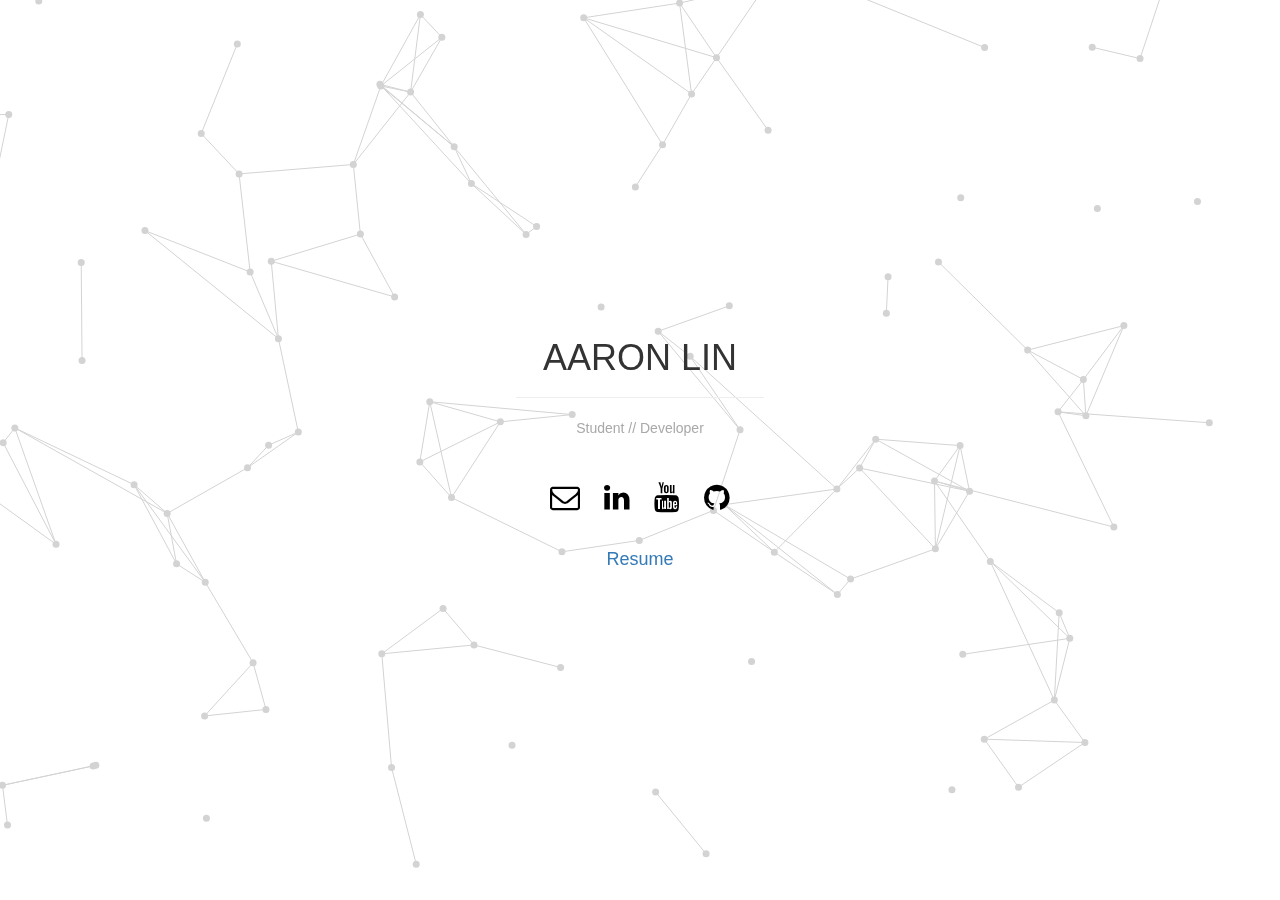
==== commit ffed01e2: "?" ====
--- a/index.html
+++ b/index.html
@@ -25,7 +25,10 @@
 			<hr width="20%">
 			<p class="animated zoomIn">Student // Developer</p><br>
 			<div class="social-media-icons">
-				<a href="mailto:aaronchanlin@gmail.com" target="_blank"><i aria-hidden="true" class="fa fa-envelope-o fa-2x animated bounceInUp"></i></a> <a href="https://github.com/aaronchanlin" target="_blank"><i aria-hidden="true" class="fa fa-github fa-2x animated bounceInUp"></i></a> <a href="https://in.linkedin.com/in/aaronjlin" target="_blank"><i aria-hidden="true" class="fa fa-linkedin fa-2x animated bounceInUp"></i></a>
+				<a href="mailto:aaronchanlin@gmail.com" target="_blank"><i aria-hidden="true" class="fa fa-envelope-o fa-2x animated bounceInUp"></i></a>
+        <a href="https://in.linkedin.com/in/aaronjlin" target="_blank"><i aria-hidden="true" class="fa fa-linkedin fa-2x animated bounceInUp"></i></a>
+        <a href="https://www.youtube.com/user/AaronChanLin" target= "_blank"><i aria-hidden="true" class="fa fa-youtube fa-2x animated bounceInUp"></i></a> 
+        <a href="https://github.com/aaronchanlin" target="_blank"><i aria-hidden="true" class="fa fa-github fa-2x animated bounceInUp"></i></a>
 			</div><a class="header-button hvr-bounce-to-top btn btn-lg animated infinite pulse" href="https://drive.google.com/file/d/0B4CWAiSywDPXNE51RW9wWmVzaFU/view?usp=sharing" target="_blank">Resume</a>
 		</div>
 	</div>
